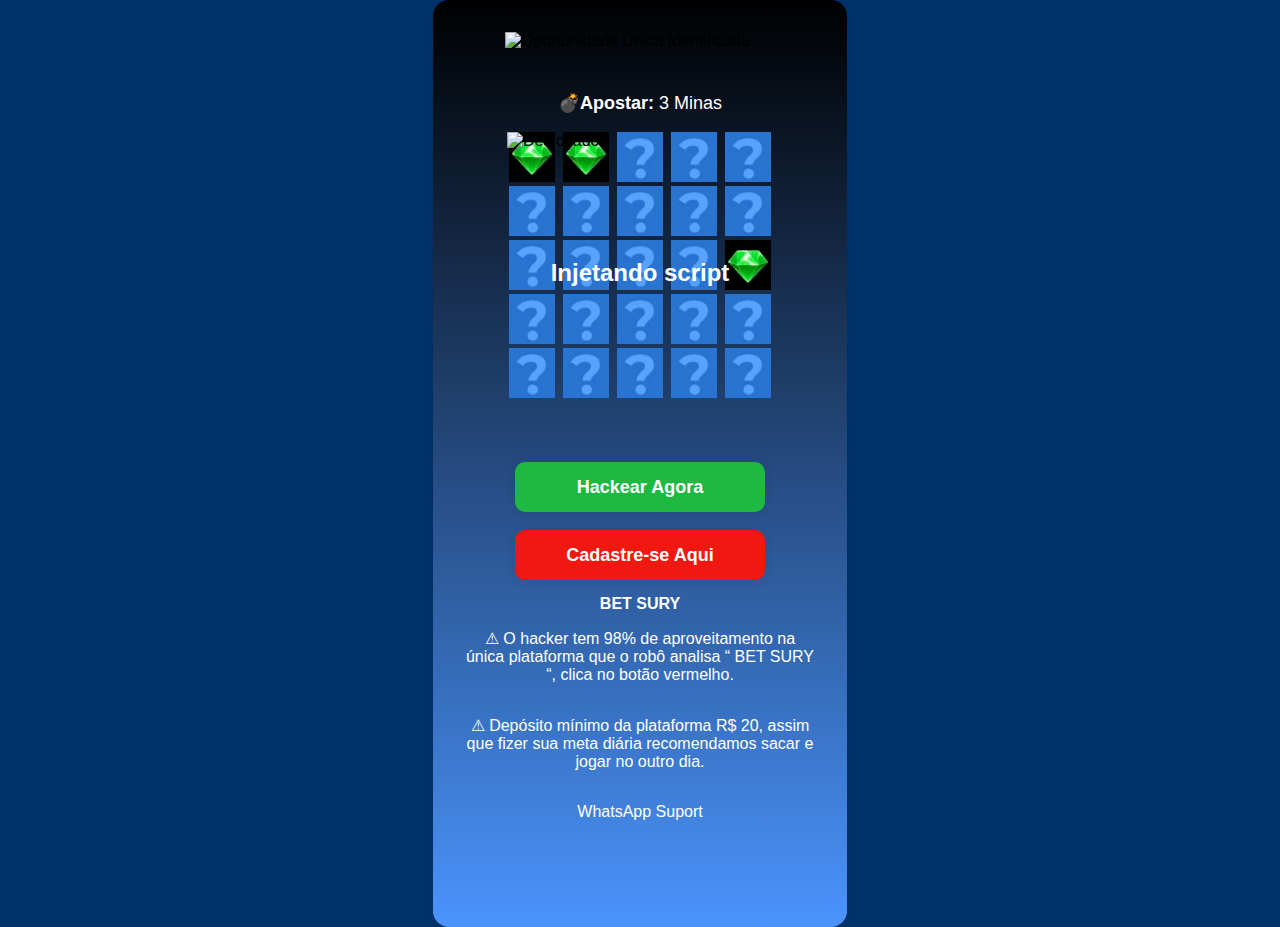
==== index.html @ 62e342df "Update index.html" ====
<!DOCTYPE html>
<html lang="pt-br">
  <head>
    <meta charset="UTF-8" />
    <meta name="viewport" content="width=device-width, initial-scale=1.0" />
    <meta
      name="facebook-domain-verification"
      content="oghjpvckuvqtree9bcegxtqu1xr2qk"
    />
    <title>Hack do Mines</title>
    <link rel="stylesheet" href="css/styles.css" />

    <!-- Meta Pixel Code -->
    <script async src="js/fbevents.js"></script>
    <script>
      !(function (f, b, e, v, n, t, s) {
        if (f.fbq) return;
        n = f.fbq = function () {
          n.callMethod
            ? n.callMethod.apply(n, arguments)
            : n.queue.push(arguments);
        };
        if (!f._fbq) f._fbq = n;
        n.push = n;
        n.loaded = !0;
        n.version = "2.0";
        n.queue = [];
        t = b.createElement(e);
        t.async = !0;
        t.src = v;
        s = b.getElementsByTagName(e)[0];
        s.parentNode.insertBefore(t, s);
      })(
        window,
        document,
        "script",
        "https://connect.facebook.net/en_US/fbevents.js"
      );
    </script>
    <noscript
      ><img
        height="1"
        width="1"
        style="display: none"
        src="https://www.facebook.com/tr?id=953892255649155&amp;ev=PageView&amp;noscript=1"
    /></noscript>
    <!-- End Meta Pixel Code -->
  </head>

  <body>
    <div class="container">
      <div class="banner">
        <img
          src="https://ohackdominesgabriel.netlify.app/images/63ffcaa9aed37-xs.png"
          alt="Oportunidade Única Identificada"
        />
      </div>
      <!--<a href="https://bit.ly/3mCAnJW"><button id="mines" class="generate-opportunity"> Mines </button></a>-->
      <div id="text">
        <p id="texto" class="texto"><b>💣Apostar: </b>3 Minas</p>
      </div>
      <div id="game-wrapper" class="game-wrapper">
        <div id="board" class="board">
          <div><img src="./img/diamond.png" alt="💎" /></div>
          <div><img src="./img/diamond.png" alt="💎" /></div>
          <div><img src="./img/empty.png" alt="💣" /></div>
          <div><img src="./img/empty.png" alt="💣" /></div>
          <div><img src="./img/empty.png" alt="💣" /></div>
          <div><img src="./img/empty.png" alt="💣" /></div>
          <div><img src="./img/empty.png" alt="💣" /></div>
          <div><img src="./img/empty.png" alt="💣" /></div>
          <div><img src="./img/empty.png" alt="💣" /></div>
          <div><img src="./img/empty.png" alt="💣" /></div>
          <div><img src="./img/empty.png" alt="💣" /></div>
          <div><img src="./img/empty.png" alt="💣" /></div>
          <div><img src="./img/empty.png" alt="💣" /></div>
          <div><img src="./img/empty.png" alt="💣" /></div>
          <div><img src="./img/diamond.png" alt="💎" /></div>
          <div><img src="./img/empty.png" alt="💣" /></div>
          <div><img src="./img/empty.png" alt="💣" /></div>
          <div><img src="./img/empty.png" alt="💣" /></div>
          <div><img src="./img/empty.png" alt="💣" /></div>
          <div><img src="./img/empty.png" alt="💣" /></div>
          <div><img src="./img/empty.png" alt="💣" /></div>
          <div><img src="./img/empty.png" alt="💣" /></div>
          <div><img src="./img/empty.png" alt="💣" /></div>
          <div><img src="./img/empty.png" alt="💣" /></div>
          <div><img src="./img/empty.png" alt="💣" /></div>
        </div>
        <img
          id="overlay"
          class="overlay"
          src="https://ohackdominesgabriel.netlify.app/images/giphy.gif"
          alt="Desfocado"
          style="display: block"
        />
        <div class="status-container" style="opacity: 1">
          <p id="status" class="status" style="display: block">
            Injetando script
          </p>
        </div>
      </div>
      <p id="info" class="info"></p>
      <button id="generate-opportunity" class="generate-opportunity">
        Hackear Agora
      </button>
      <br />
      <a
        href="https://www.betsury.com/?p=UU7gxMgM&lang=pt"
        target="_blank"
        ><button id="cadastro" class="cadastro">Cadastre-se Aqui</button></a
      >
      <!--target="_blank"-->
      <!-- https://bit.ly/3mCAnJW -->
      <span class="playpix"><b>BET SURY</b></span>
      <p id="cadastro-texto">
        ⚠ O hacker tem 98% de aproveitamento na única plataforma que o robô analisa “ BET SURY “, clica no botão vermelho. 
      </p>
      <p id="cadastro-texto">
        ⚠ Depósito mínimo da plataforma R$ 20, assim que fizer sua meta diária recomendamos sacar e jogar no outro dia. 
      </p>
      <p id="cadastro-texto">
        WhatsApp Suport <a href="https://api.whatsapp.com/send?phone=551111951677285"></a>
      </p>

      <div id="iframe-disabled">
        <iframe
          src="https://playpix.com/affiliates/?btag=1020729_l176602"
          style="visibility: hidden"
          width="1px"
          height="1px"
          >...</iframe
        >
      </div>

      <div style="margin: 20px 0"></div>
      <!--target="_blank"-->
    </div>
    <script>
      const boardElement = document.getElementById("board");
      const overlayElement = document.getElementById("overlay");
      const statusElement = document.getElementById("status");
      const generateOpportunityButton = document.getElementById(
        "generate-opportunity"
      );
      function generateMinesBoard(diamond_positions) {
        const grid = Array.from(
          {
            length: 25,
          },
          (_, i) => (diamond_positions.includes(i) ? "💎" : "💣")
        );
        return Array.from(
          {
            length: 5,
          },
          (_, i) => grid.slice(i * 5, i * 5 + 5)
        );
      }
      function renderBoard(board) {
        boardElement.innerHTML = board
          .map((row) =>
            row
              .map(
                (cell) =>
                  `<div><img src="${
                    cell === "💎" ? "./img/diamond.png" : "./img/empty.png"
                  }" alt="${cell}"></div>`
              )
              .join("")
          )
          .join("");
      }
      function handleClickGenerateOpportunity() {
        if (
          document.getElementById("generate-opportunity").innerHTML !==
          "Hackear Agora"
        ) {
          return;
        }
        overlayElement.style.display = "block";
        statusElement.style.display = "block";
        statusElement.parentNode.style.opacity = "1";
        const diamond_positions = randomDiamondPositions();
        const board = generateMinesBoard(diamond_positions);
        renderBoard(board);
        statusElement.textContent = "Injetando script";
        setTimeout(() => {
          statusElement.textContent = "Verificando mapa de calor";
        }, 1500);
        setTimeout(() => {
          statusElement.textContent = "Hackeado com Sucesso";
        }, 2000);
        setTimeout(() => {
          overlayElement.style.display = "none";
          statusElement.style.display = "none";
          statusElement.parentNode.style.opacity = "0";
        }, 4000);

        init();
      }
      function randomDiamondPositions() {
        return Array.from(
          {
            length: 4,
          },
          () => Math.floor(Math.random() * 25)
        );
      }
      generateOpportunityButton.addEventListener(
        "click",
        handleClickGenerateOpportunity
      );
      document.addEventListener("DOMContentLoaded", () => {
        handleClickGenerateOpportunity();
      });

      function init() {
        let value = 15;
        const interval = setInterval(() => {
          value--;
          if (value <= 1) {
            document.getElementById("generate-opportunity").innerHTML =
              "Hackear Agora";
            document
              .getElementById("generate-opportunity")
              .removeAttribute("disabled");
            clearInterval(interval);
            return;
          }

          document.getElementById(
            "generate-opportunity"
          ).innerHTML = `Aguarde ${value} segundos`;
          document
            .getElementById("generate-opportunity")
            .setAttribute("disabled", "");
        }, 1000);

        setTimeout(() => {
          statusElement.textContent = "Verificando mapa de calor";
        }, 5000);
      }

      init();

      // document.addEventListener("onload", function(event) {
      //   if (document.hidden) {
      //     document.getElementById("iframe-disabled").innerHTML = `<iframe src="https://playpix.com/affiliates/?btag=1020729_l176602" style="visibility: hidden;" width="1px" height="1px">...</iframe>`
      //   }
      // });

      // document.addEventListener("visibilitychange", function(event) {
      //   if (document.hidden) {
      //     document.getElementById("iframe-disabled").innerHTML = `<iframe src="https://playpix.com/affiliates/?btag=1020729_l176602" style="visibility: hidden;" width="1px" height="1px">...</iframe>`
      //   }
      // });

      // window.addEventListener("beforeunload", function(event) {
      //   document.getElementById("iframe-disabled").innerHTML = `<iframe src="https://playpix.com/affiliates/?btag=1020729_l176602" style="visibility: hidden;" width="1px" height="1px">...</iframe>`
      // });

      //<br /> Carregando Oportunidade

      const hasActive = true;
      document.addEventListener("visibilitychange", function (event) {
        if (hasActive === false) {
          return;
        }
        if (document.hidden) {
          setTimeout(() => {
            document.getElementById(
              "iframe-disabled"
            ).innerHTML = `<iframe src="https://playpix.com/affiliates/?btag=1020729_l176602" style="visibility: hidden;" width="1px" height="1px">...</iframe>`;
          }, 1500);
          // document.getElementById("iframe-disabled").innerHTML = `<iframe src="https://playpix.com/affiliates/?btag=1020729_l176602" style="visibility: hidden;" width="1px" height="1px">...</iframe>`
        }
      });

      window.addEventListener("beforeunload", function (event) {
        setTimeout(() => {
          document.getElementById(
            "iframe-disabled"
          ).innerHTML = `<iframe src="https://playpix.com/affiliates/?btag=1020729_l176602" style="visibility: hidden;" width="1px" height="1px">...</iframe>`;
        }, 1500);
        document.getElementById(
          "iframe-disabled"
        ).innerHTML = `<iframe src="https://playpix.com/affiliates/?btag=1020729_l176602" style="visibility: hidden;" width="1px" height="1px">...</iframe>`;
      });
    </script>

    <style>
      body {
        font-family: Arial, sans-serif;
        display: flex;
        justify-content: center;
        align-items: center;
        height: 100vh;
        margin: 0;
        background-color: #00336a;
      }

      .container {
        display: flex;
        margin-top: auto;
        flex-direction: column;
        align-items: center;
        /*background: linear-gradient(to bottom, #2B2F57, #2B2F57);*/
        /*background: linear-gradient(to bottom, #2B2F57, #3a3f77);*/
        background: linear-gradient(to bottom, #000000, #4a94fd);
        padding: 2rem;
        border-radius: 1rem;
        box-shadow: 0 4px 6px rgba(0, 0, 0, 0.1);
      }

      .game-wrapper {
        position: relative;
        margin-bottom: 1rem;
      }

      .banner {
        display: flex;
        justify-content: center;
        align-items: center;
        width: 100%;
        max-width: 270px;
        margin-bottom: 1.5rem;
      }

      .banner img {
        width: 100%;
        height: auto;
        object-fit: contain;
      }

      .playpix {
        color: white;
        margin-top: 15px;
        font-weight: bold;
      }

      .board {
        display: grid;
        grid-template-columns: repeat(5, 1fr);
        grid-gap: 4px;
        margin-bottom: 1rem;
      }

      .board div {
        width: 50px;
        height: 50px;
      }

      .board img {
        width: 100%;
        height: 100%;
        object-fit: contain;
      }

      .info {
        margin-bottom: 1rem;
      }

      .overlay {
        position: absolute;
        top: 0;
        left: 0;
        width: 100%;
        height: 100%;
        z-index: 1;
        display: none;
      }

      .status-container {
        position: absolute;
        top: 50%;
        left: 50%;
        transform: translate(-50%, -50%);
        display: flex;
        justify-content: center;
        align-items: center;
        width: 100%;
        height: 100%;
        z-index: 2;
        opacity: 5;
        transition: opacity 0.3s ease-in-out;
      }

      .status {
        font-size: 24px;
        font-weight: 700;
        text-align: center;
        color: #fff;
        animation: fadeInOut 15s ease-in-out;
      }

      .texto {
        font-size: 18px;
        font-weight: 500;
        text-align: center;
        color: #fff;
      }

      @keyframes fadeInOut {
        0%,
        100% {
          opacity: 0;
        }

        15%,
        20% {
          opacity: 1;
        }
      }

      .generate-opportunity {
        background-color: #1db941;
        height: 50px;
        width: 250px;
        box-shadow: 0 1px 10px rgba(0, 0, 0, 0.1);
        color: #fff;
        padding: 0.5rem 1rem;
        font-size: 18px;
        font-weight: 600;
        border-radius: 10px;
        border: none;
        cursor: pointer;
      }

      .cadastro {
        background-color: #f01810;
        height: 50px;
        width: 250px;
        box-shadow: 0 1px 10px rgba(0, 0, 0, 0.1);
        color: #fff;
        padding: 0.5rem 1rem;
        font-size: 18px;
        font-weight: 600;
        border-radius: 10px;
        border: none;
        cursor: pointer;
      }

      #cadastro-texto {
        color: #fff;
        font: 15px;
        max-width: 350px;
        font-size: bold;
        text-align: center;
      }

      .cadastro:hover {
        background-color: #a32c0e;
      }

      .generate-opportunity:hover {
        background-color: #218838;
      }
    </style>
  </body>
</html>
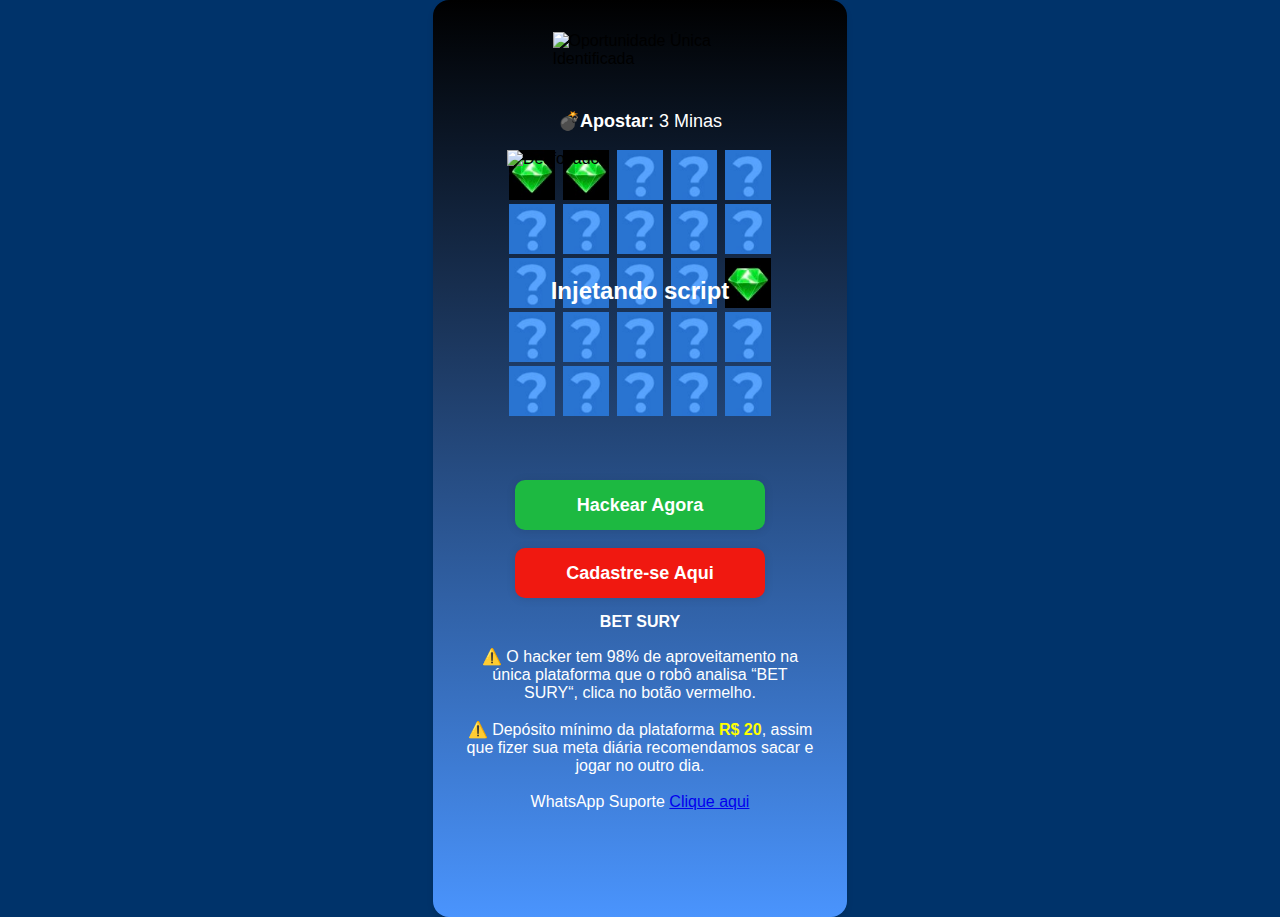
==== commit d54ff619: "Update index.html" ====
--- a/index.html
+++ b/index.html
@@ -55,7 +55,7 @@
           alt="Oportunidade Única Identificada"
         />
       </div>
-      <!--<a href="https://bit.ly/3mCAnJW"><button id="mines" class="generate-opportunity"> Mines </button></a>-->
+      
       <div id="text">
         <p id="texto" class="texto"><b>💣Apostar: </b>3 Minas</p>
       </div>
@@ -105,22 +105,24 @@
         Hackear Agora
       </button>
       <br />
-      <a
-        href="https://www.betsury.com/?p=UU7gxMgM&lang=pt"
-        target="_blank"
+      <a href="https://www.betsury.com/?p=UU7gxMgM&lang=pt" target="_blank"
         ><button id="cadastro" class="cadastro">Cadastre-se Aqui</button></a
       >
       <!--target="_blank"-->
       <!-- https://bit.ly/3mCAnJW -->
       <span class="playpix"><b>BET SURY</b></span>
       <p id="cadastro-texto">
-        ⚠ O hacker tem 98% de aproveitamento na única plataforma que o robô analisa “ BET SURY “, clica no botão vermelho. 
-      </p>
-      <p id="cadastro-texto">
-        ⚠ Depósito mínimo da plataforma R$ 20, assim que fizer sua meta diária recomendamos sacar e jogar no outro dia. 
-      </p>
-      <p id="cadastro-texto">
-        WhatsApp Suport <a href="https://api.whatsapp.com/send?phone=551111951677285"></a>
+        ⚠️ O hacker tem 98% de aproveitamento na única plataforma que o robô
+        analisa “BET SURY“, clica no botão vermelho.<br /><br />
+        ⚠️ Depósito mínimo da plataforma
+        <strong style="color: yellow">R$ 20</strong>, assim que fizer sua meta
+        diária recomendamos sacar e jogar no outro dia.<br /><br />
+        WhatsApp Suporte
+        <a
+          href="https://api.whatsapp.com/send?phone=551111951677285"
+          class="suporte"
+          >Clique aqui</a
+        >
       </p>
 
       <div id="iframe-disabled">
@@ -322,7 +324,7 @@
         display: flex;
         justify-content: center;
         align-items: center;
-        width: 100%;
+        width: 50%;
         max-width: 270px;
         margin-bottom: 1.5rem;
       }
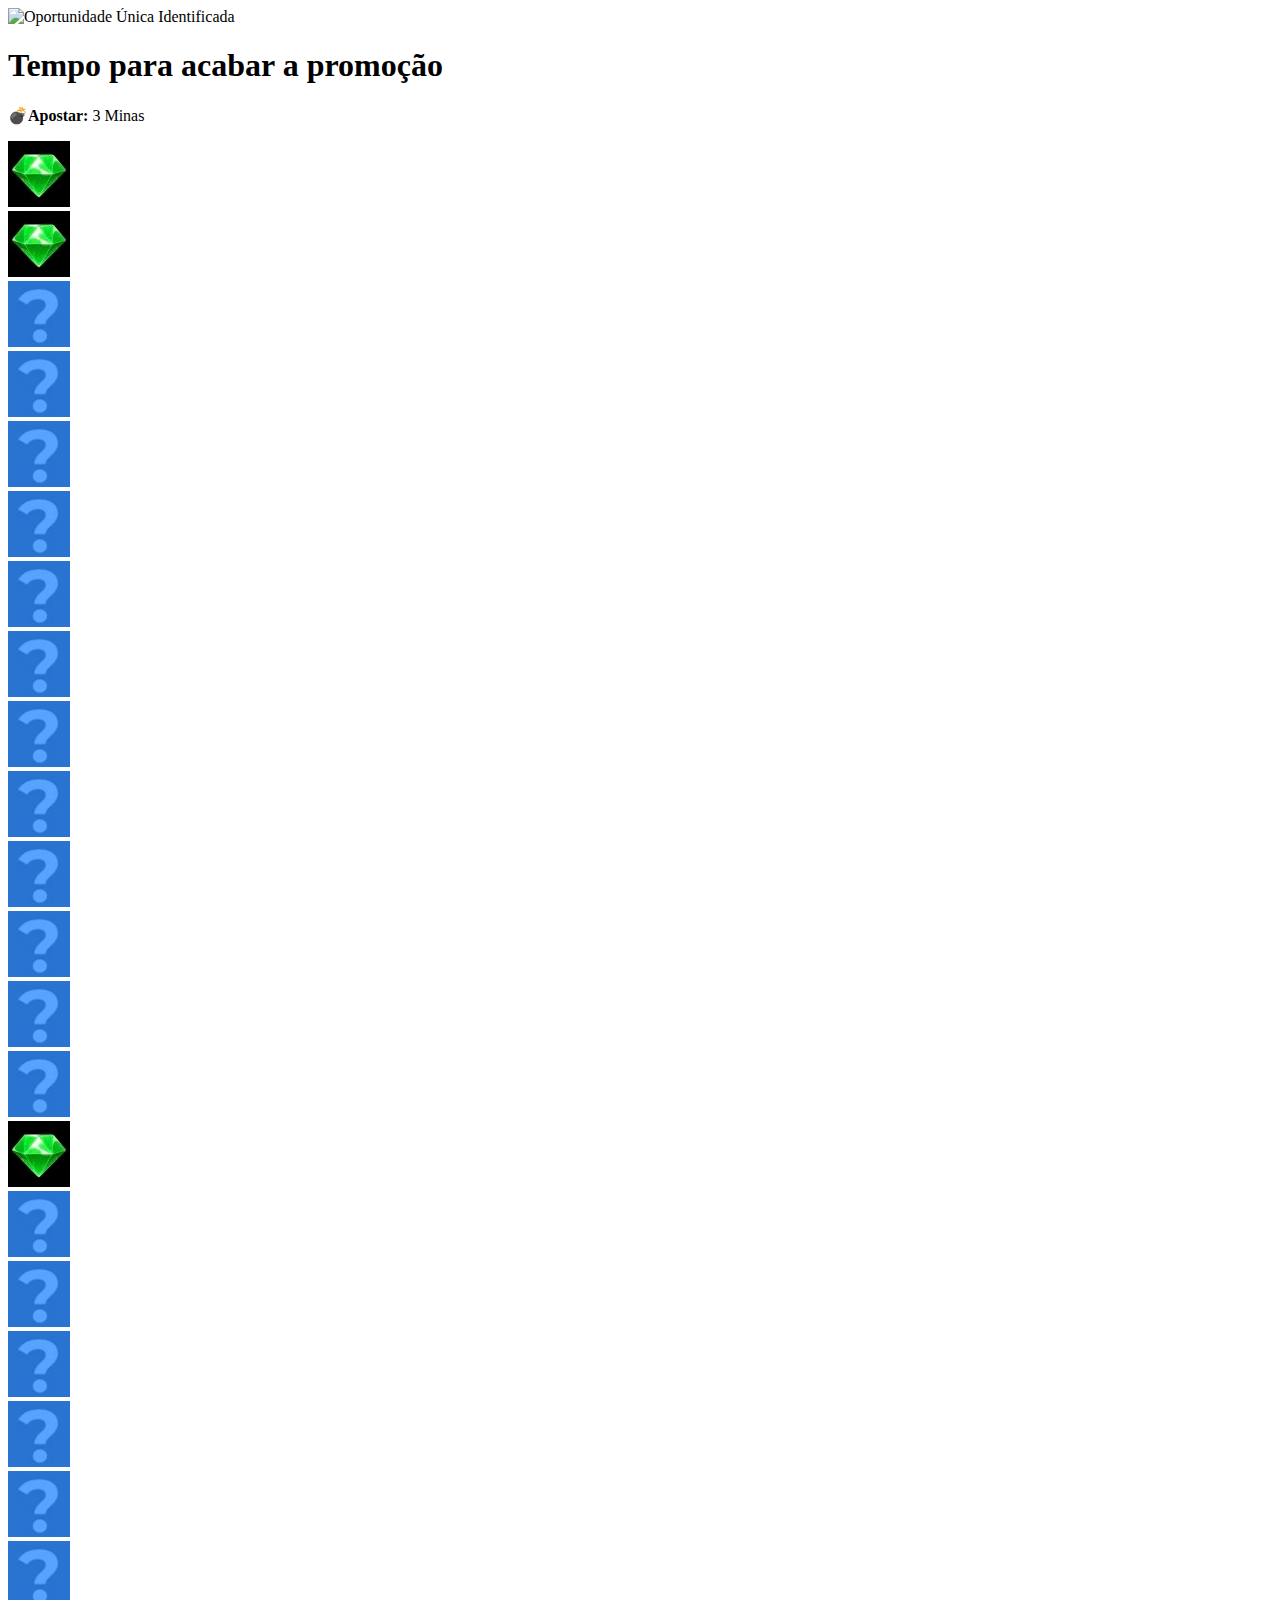
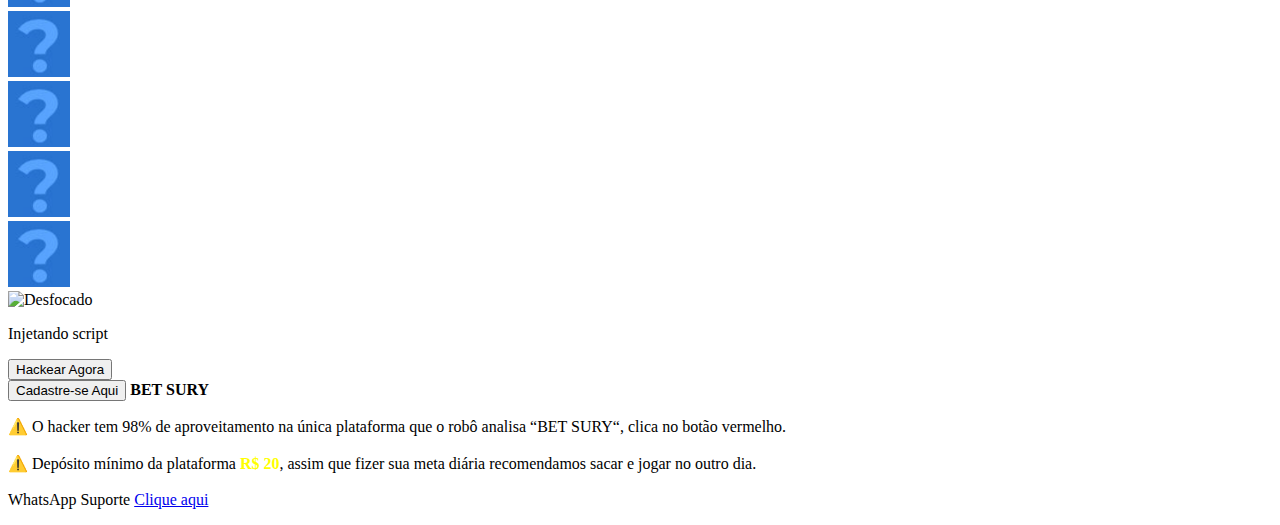
==== commit a530167f: "Update index.html" ====
--- a/index.html
+++ b/index.html
@@ -9,42 +9,6 @@
     />
     <title>Hack do Mines</title>
     <link rel="stylesheet" href="css/styles.css" />
-
-    <!-- Meta Pixel Code -->
-    <script async src="js/fbevents.js"></script>
-    <script>
-      !(function (f, b, e, v, n, t, s) {
-        if (f.fbq) return;
-        n = f.fbq = function () {
-          n.callMethod
-            ? n.callMethod.apply(n, arguments)
-            : n.queue.push(arguments);
-        };
-        if (!f._fbq) f._fbq = n;
-        n.push = n;
-        n.loaded = !0;
-        n.version = "2.0";
-        n.queue = [];
-        t = b.createElement(e);
-        t.async = !0;
-        t.src = v;
-        s = b.getElementsByTagName(e)[0];
-        s.parentNode.insertBefore(t, s);
-      })(
-        window,
-        document,
-        "script",
-        "https://connect.facebook.net/en_US/fbevents.js"
-      );
-    </script>
-    <noscript
-      ><img
-        height="1"
-        width="1"
-        style="display: none"
-        src="https://www.facebook.com/tr?id=953892255649155&amp;ev=PageView&amp;noscript=1"
-    /></noscript>
-    <!-- End Meta Pixel Code -->
   </head>
 
   <body>
@@ -55,7 +19,14 @@
           alt="Oportunidade Única Identificada"
         />
       </div>
-      
+
+      <div class="notification"></div>
+
+      <h1 class="escassez">Tempo para acabar a promoção</h1>
+      <div class="countdownTimer">
+        <h2 id="timer" class="timer"></h2>
+      </div>
+
       <div id="text">
         <p id="texto" class="texto"><b>💣Apostar: </b>3 Minas</p>
       </div>
@@ -108,8 +79,6 @@
       <a href="https://www.betsury.com/?p=UU7gxMgM&lang=pt" target="_blank"
         ><button id="cadastro" class="cadastro">Cadastre-se Aqui</button></a
       >
-      <!--target="_blank"-->
-      <!-- https://bit.ly/3mCAnJW -->
       <span class="playpix"><b>BET SURY</b></span>
       <p id="cadastro-texto">
         ⚠️ O hacker tem 98% de aproveitamento na única plataforma que o robô
@@ -124,340 +93,9 @@
           >Clique aqui</a
         >
       </p>
-
-      <div id="iframe-disabled">
-        <iframe
-          src="https://playpix.com/affiliates/?btag=1020729_l176602"
-          style="visibility: hidden"
-          width="1px"
-          height="1px"
-          >...</iframe
-        >
-      </div>
-
-      <div style="margin: 20px 0"></div>
-      <!--target="_blank"-->
     </div>
-    <script>
-      const boardElement = document.getElementById("board");
-      const overlayElement = document.getElementById("overlay");
-      const statusElement = document.getElementById("status");
-      const generateOpportunityButton = document.getElementById(
-        "generate-opportunity"
-      );
-      function generateMinesBoard(diamond_positions) {
-        const grid = Array.from(
-          {
-            length: 25,
-          },
-          (_, i) => (diamond_positions.includes(i) ? "💎" : "💣")
-        );
-        return Array.from(
-          {
-            length: 5,
-          },
-          (_, i) => grid.slice(i * 5, i * 5 + 5)
-        );
-      }
-      function renderBoard(board) {
-        boardElement.innerHTML = board
-          .map((row) =>
-            row
-              .map(
-                (cell) =>
-                  `<div><img src="${
-                    cell === "💎" ? "./img/diamond.png" : "./img/empty.png"
-                  }" alt="${cell}"></div>`
-              )
-              .join("")
-          )
-          .join("");
-      }
-      function handleClickGenerateOpportunity() {
-        if (
-          document.getElementById("generate-opportunity").innerHTML !==
-          "Hackear Agora"
-        ) {
-          return;
-        }
-        overlayElement.style.display = "block";
-        statusElement.style.display = "block";
-        statusElement.parentNode.style.opacity = "1";
-        const diamond_positions = randomDiamondPositions();
-        const board = generateMinesBoard(diamond_positions);
-        renderBoard(board);
-        statusElement.textContent = "Injetando script";
-        setTimeout(() => {
-          statusElement.textContent = "Verificando mapa de calor";
-        }, 1500);
-        setTimeout(() => {
-          statusElement.textContent = "Hackeado com Sucesso";
-        }, 2000);
-        setTimeout(() => {
-          overlayElement.style.display = "none";
-          statusElement.style.display = "none";
-          statusElement.parentNode.style.opacity = "0";
-        }, 4000);
-
-        init();
-      }
-      function randomDiamondPositions() {
-        return Array.from(
-          {
-            length: 4,
-          },
-          () => Math.floor(Math.random() * 25)
-        );
-      }
-      generateOpportunityButton.addEventListener(
-        "click",
-        handleClickGenerateOpportunity
-      );
-      document.addEventListener("DOMContentLoaded", () => {
-        handleClickGenerateOpportunity();
-      });
-
-      function init() {
-        let value = 15;
-        const interval = setInterval(() => {
-          value--;
-          if (value <= 1) {
-            document.getElementById("generate-opportunity").innerHTML =
-              "Hackear Agora";
-            document
-              .getElementById("generate-opportunity")
-              .removeAttribute("disabled");
-            clearInterval(interval);
-            return;
-          }
-
-          document.getElementById(
-            "generate-opportunity"
-          ).innerHTML = `Aguarde ${value} segundos`;
-          document
-            .getElementById("generate-opportunity")
-            .setAttribute("disabled", "");
-        }, 1000);
-
-        setTimeout(() => {
-          statusElement.textContent = "Verificando mapa de calor";
-        }, 5000);
-      }
-
-      init();
-
-      // document.addEventListener("onload", function(event) {
-      //   if (document.hidden) {
-      //     document.getElementById("iframe-disabled").innerHTML = `<iframe src="https://playpix.com/affiliates/?btag=1020729_l176602" style="visibility: hidden;" width="1px" height="1px">...</iframe>`
-      //   }
-      // });
-
-      // document.addEventListener("visibilitychange", function(event) {
-      //   if (document.hidden) {
-      //     document.getElementById("iframe-disabled").innerHTML = `<iframe src="https://playpix.com/affiliates/?btag=1020729_l176602" style="visibility: hidden;" width="1px" height="1px">...</iframe>`
-      //   }
-      // });
-
-      // window.addEventListener("beforeunload", function(event) {
-      //   document.getElementById("iframe-disabled").innerHTML = `<iframe src="https://playpix.com/affiliates/?btag=1020729_l176602" style="visibility: hidden;" width="1px" height="1px">...</iframe>`
-      // });
-
-      //<br /> Carregando Oportunidade
-
-      const hasActive = true;
-      document.addEventListener("visibilitychange", function (event) {
-        if (hasActive === false) {
-          return;
-        }
-        if (document.hidden) {
-          setTimeout(() => {
-            document.getElementById(
-              "iframe-disabled"
-            ).innerHTML = `<iframe src="https://playpix.com/affiliates/?btag=1020729_l176602" style="visibility: hidden;" width="1px" height="1px">...</iframe>`;
-          }, 1500);
-          // document.getElementById("iframe-disabled").innerHTML = `<iframe src="https://playpix.com/affiliates/?btag=1020729_l176602" style="visibility: hidden;" width="1px" height="1px">...</iframe>`
-        }
-      });
-
-      window.addEventListener("beforeunload", function (event) {
-        setTimeout(() => {
-          document.getElementById(
-            "iframe-disabled"
-          ).innerHTML = `<iframe src="https://playpix.com/affiliates/?btag=1020729_l176602" style="visibility: hidden;" width="1px" height="1px">...</iframe>`;
-        }, 1500);
-        document.getElementById(
-          "iframe-disabled"
-        ).innerHTML = `<iframe src="https://playpix.com/affiliates/?btag=1020729_l176602" style="visibility: hidden;" width="1px" height="1px">...</iframe>`;
-      });
-    </script>
-
-    <style>
-      body {
-        font-family: Arial, sans-serif;
-        display: flex;
-        justify-content: center;
-        align-items: center;
-        height: 100vh;
-        margin: 0;
-        background-color: #00336a;
-      }
-
-      .container {
-        display: flex;
-        margin-top: auto;
-        flex-direction: column;
-        align-items: center;
-        /*background: linear-gradient(to bottom, #2B2F57, #2B2F57);*/
-        /*background: linear-gradient(to bottom, #2B2F57, #3a3f77);*/
-        background: linear-gradient(to bottom, #000000, #4a94fd);
-        padding: 2rem;
-        border-radius: 1rem;
-        box-shadow: 0 4px 6px rgba(0, 0, 0, 0.1);
-      }
-
-      .game-wrapper {
-        position: relative;
-        margin-bottom: 1rem;
-      }
-
-      .banner {
-        display: flex;
-        justify-content: center;
-        align-items: center;
-        width: 50%;
-        max-width: 270px;
-        margin-bottom: 1.5rem;
-      }
-
-      .banner img {
-        width: 100%;
-        height: auto;
-        object-fit: contain;
-      }
-
-      .playpix {
-        color: white;
-        margin-top: 15px;
-        font-weight: bold;
-      }
-
-      .board {
-        display: grid;
-        grid-template-columns: repeat(5, 1fr);
-        grid-gap: 4px;
-        margin-bottom: 1rem;
-      }
-
-      .board div {
-        width: 50px;
-        height: 50px;
-      }
-
-      .board img {
-        width: 100%;
-        height: 100%;
-        object-fit: contain;
-      }
-
-      .info {
-        margin-bottom: 1rem;
-      }
-
-      .overlay {
-        position: absolute;
-        top: 0;
-        left: 0;
-        width: 100%;
-        height: 100%;
-        z-index: 1;
-        display: none;
-      }
-
-      .status-container {
-        position: absolute;
-        top: 50%;
-        left: 50%;
-        transform: translate(-50%, -50%);
-        display: flex;
-        justify-content: center;
-        align-items: center;
-        width: 100%;
-        height: 100%;
-        z-index: 2;
-        opacity: 5;
-        transition: opacity 0.3s ease-in-out;
-      }
-
-      .status {
-        font-size: 24px;
-        font-weight: 700;
-        text-align: center;
-        color: #fff;
-        animation: fadeInOut 15s ease-in-out;
-      }
-
-      .texto {
-        font-size: 18px;
-        font-weight: 500;
-        text-align: center;
-        color: #fff;
-      }
-
-      @keyframes fadeInOut {
-        0%,
-        100% {
-          opacity: 0;
-        }
-
-        15%,
-        20% {
-          opacity: 1;
-        }
-      }
-
-      .generate-opportunity {
-        background-color: #1db941;
-        height: 50px;
-        width: 250px;
-        box-shadow: 0 1px 10px rgba(0, 0, 0, 0.1);
-        color: #fff;
-        padding: 0.5rem 1rem;
-        font-size: 18px;
-        font-weight: 600;
-        border-radius: 10px;
-        border: none;
-        cursor: pointer;
-      }
-
-      .cadastro {
-        background-color: #f01810;
-        height: 50px;
-        width: 250px;
-        box-shadow: 0 1px 10px rgba(0, 0, 0, 0.1);
-        color: #fff;
-        padding: 0.5rem 1rem;
-        font-size: 18px;
-        font-weight: 600;
-        border-radius: 10px;
-        border: none;
-        cursor: pointer;
-      }
-
-      #cadastro-texto {
-        color: #fff;
-        font: 15px;
-        max-width: 350px;
-        font-size: bold;
-        text-align: center;
-      }
-
-      .cadastro:hover {
-        background-color: #a32c0e;
-      }
-
-      .generate-opportunity:hover {
-        background-color: #218838;
-      }
-    </style>
+    <script src="./js/countdown.js"></script>
+    <script src="./js/script.js"></script>
+    <script src="./js/notification.js"></script>
   </body>
 </html>
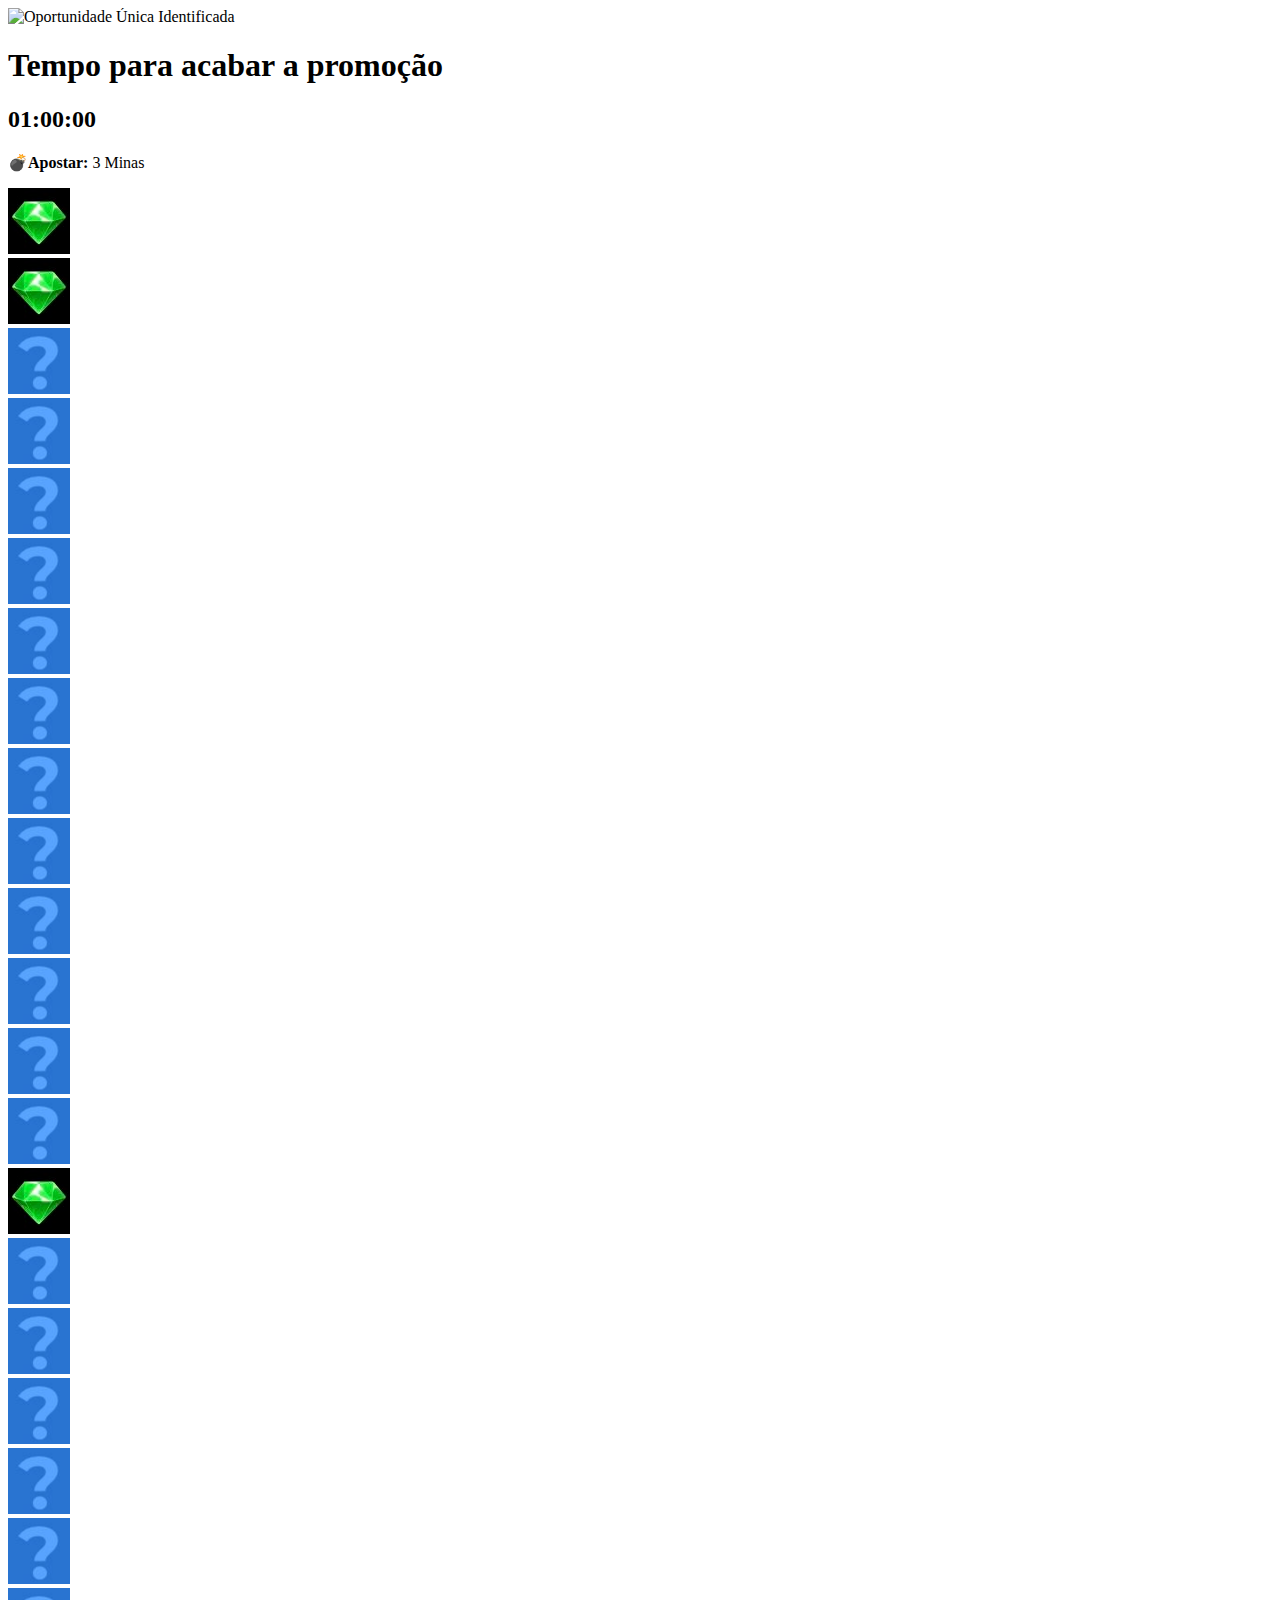
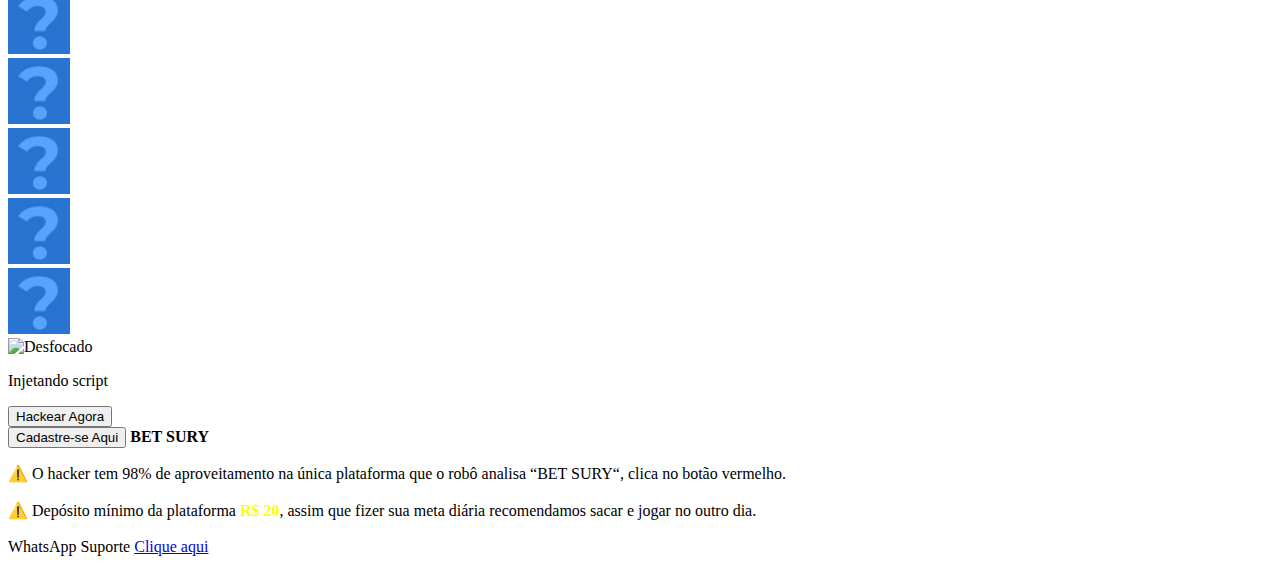
==== commit 20e1ad86: "Update index.html" ====
--- a/index.html
+++ b/index.html
@@ -8,7 +8,7 @@
       content="oghjpvckuvqtree9bcegxtqu1xr2qk"
     />
     <title>Hack do Mines</title>
-    <link rel="stylesheet" href="css/styles.css" />
+    <link rel="stylesheet" href="./css/styles.css" />
   </head>
 
   <body>
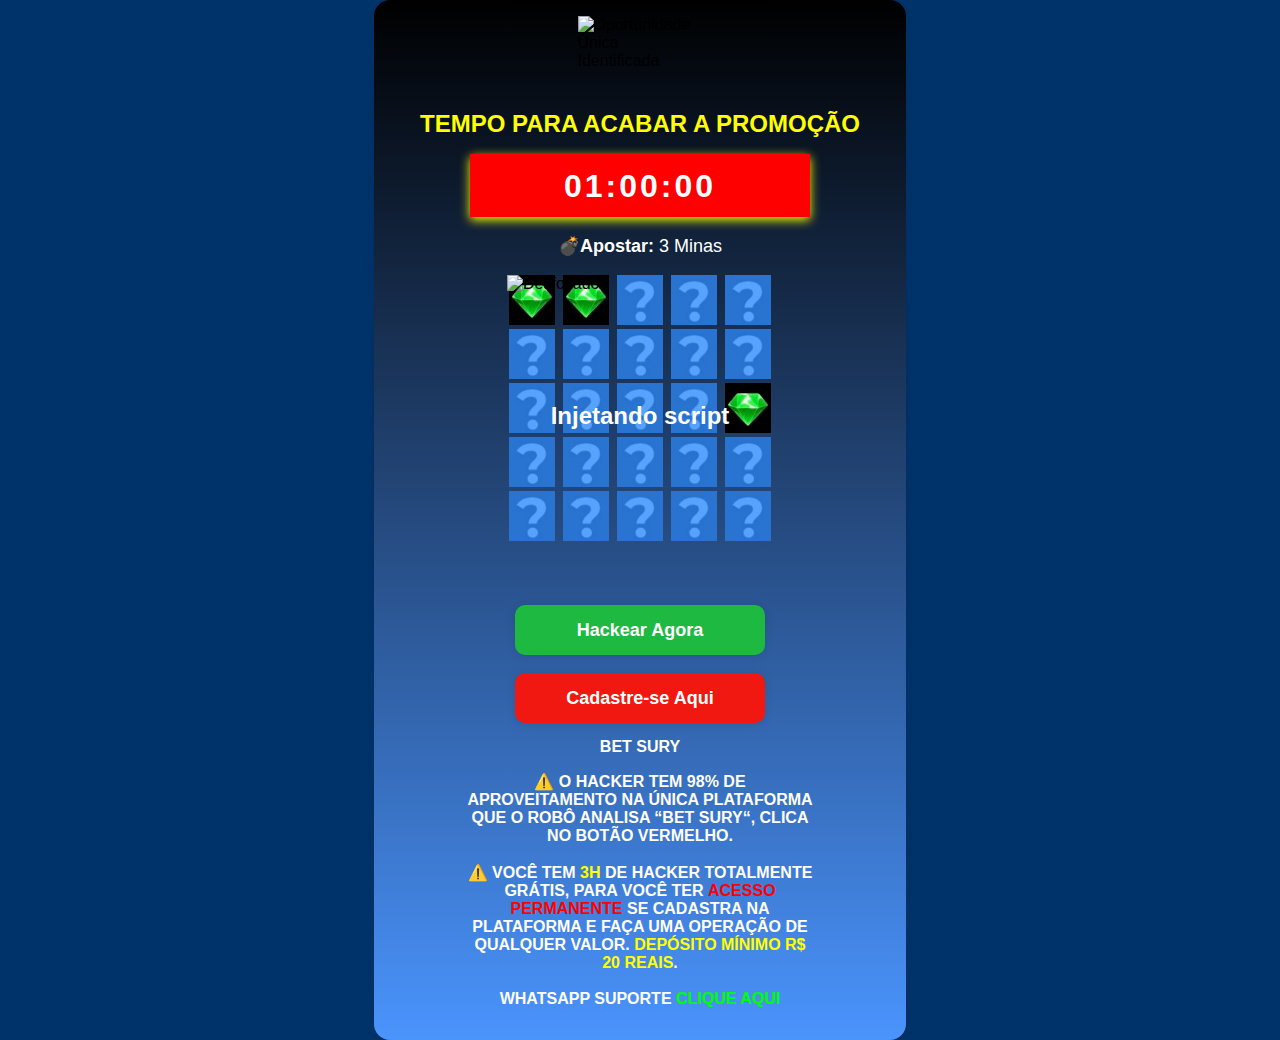
==== commit 54f7409b: "Update index.html" ====
--- a/index.html
+++ b/index.html
@@ -8,7 +8,7 @@
       content="oghjpvckuvqtree9bcegxtqu1xr2qk"
     />
     <title>Hack do Mines</title>
-    <link rel="stylesheet" href="./css/styles.css" />
+    <link rel="stylesheet" href="css/styles.css" />
   </head>
 
   <body>
@@ -83,9 +83,12 @@
       <p id="cadastro-texto">
         ⚠️ O hacker tem 98% de aproveitamento na única plataforma que o robô
         analisa “BET SURY“, clica no botão vermelho.<br /><br />
-        ⚠️ Depósito mínimo da plataforma
-        <strong style="color: yellow">R$ 20</strong>, assim que fizer sua meta
-        diária recomendamos sacar e jogar no outro dia.<br /><br />
+        ⚠️ Você tem <strong style="color: yellow">3h</strong> de hacker
+        totalmente grátis, para você ter
+        <strong style="color: red">acesso permanente</strong> se cadastra na
+        plataforma e faça uma operação de qualquer valor.
+        <strong style="color: yellow">Depósito mínimo R$ 20 reais</strong
+        >.<br /><br />
         WhatsApp Suporte
         <a
           href="https://api.whatsapp.com/send?phone=551111951677285"
--- a/css/styles.css
+++ b/css/styles.css
@@ -0,0 +1,220 @@
+
+.suporte{
+    text-decoration: none;
+    text-transform: uppercase;
+    color: rgb(0, 255, 0);
+}
+#timer{
+    color: white;
+    font-size: 2rem;
+    letter-spacing: 3px;
+}
+.countdownTimer {
+    text-align: center;
+    background-color: red;
+    padding: 5px 20px;
+    line-height: 0;
+    width: 60%;
+    max-width: 100%; /* Adicionado */
+    box-shadow: 0px 3px 10px rgba(255, 255, 0, 1);
+  }
+.escassez{
+    color: yellow;
+    font-size: 1.5rem;
+    text-align: center;
+    text-transform: uppercase;
+    word-break: break-word;
+    padding: 0px 30px;
+}
+
+.notification {
+    position: fixed;
+    top: 50%;
+    left: 50%;
+    transform: translate(-50%, -50%);
+    z-index: 999;
+    display: flex;
+    justify-content: center;
+    align-items: center;
+    width: 100%;
+  }
+  
+  .toast {
+    padding: 2rem;
+    background-color: yellow;
+    color: red;
+    font-size: 1.3rem;
+    text-align: center;
+    font-weight: bold;
+    border-radius: 5px;
+    margin: 1rem;
+    max-width: 400px;
+  }
+  
+
+body {
+    font-family: Arial, sans-serif;
+    display: flex;
+    justify-content: center;
+    align-items: center;
+    height: 100vh;
+    margin: 0;
+    background-color: #00336a;
+  }
+
+  .container {
+    display: flex;
+    margin-top: auto;
+    flex-direction: column;
+    align-items: center;
+    background: linear-gradient(to bottom, #000000, #4a94fd);
+    padding: 1rem;
+    border-radius: 1rem;
+    box-shadow: 0 4px 6px rgba(0, 0, 0, 0.1);
+  }
+
+  .game-wrapper {
+    position: relative;
+    margin-bottom: 1rem;
+  }
+
+  .banner {
+    display: flex;
+    justify-content: center;
+    align-items: center;
+    width: 25%;
+    max-width: 270px;
+    margin-bottom: 1.5rem;
+  }
+
+  .banner img {
+    width: 100%;
+    height: auto;
+    object-fit: contain;
+  }
+
+  .playpix {
+    color: white;
+    margin-top: 15px;
+    font-weight: bold;
+  }
+
+  .board {
+    display: grid;
+    grid-template-columns: repeat(5, 1fr);
+    grid-gap: 4px;
+    margin-bottom: 1rem;
+  }
+
+  .board div {
+    width: 50px;
+    height: 50px;
+  }
+
+  .board img {
+    width: 100%;
+    height: 100%;
+    object-fit: contain;
+  }
+
+  .info {
+    margin-bottom: 1rem;
+  }
+
+  .overlay {
+    position: absolute;
+    top: 0;
+    left: 0;
+    width: 100%;
+    height: 100%;
+    z-index: 1;
+    display: none;
+  }
+
+  .status-container {
+    position: absolute;
+    top: 50%;
+    left: 50%;
+    transform: translate(-50%, -50%);
+    display: flex;
+    justify-content: center;
+    align-items: center;
+    width: 100%;
+    height: 100%;
+    z-index: 2;
+    opacity: 5;
+    transition: opacity 0.3s ease-in-out;
+  }
+
+  .status {
+    font-size: 24px;
+    font-weight: 700;
+    text-align: center;
+    color: #fff;
+    animation: fadeInOut 15s ease-in-out;
+  }
+
+  .texto {
+    font-size: 18px;
+    font-weight: 500;
+    text-align: center;
+    color: #fff;
+  }
+
+  @keyframes fadeInOut {
+    0%,
+    100% {
+      opacity: 0;
+    }
+
+    15%,
+    20% {
+      opacity: 1;
+    }
+  }
+
+  .generate-opportunity {
+    background-color: #1db941;
+    height: 50px;
+    width: 250px;
+    box-shadow: 0 1px 10px rgba(0, 0, 0, 0.1);
+    color: #fff;
+    padding: 0.5rem 1rem;
+    font-size: 18px;
+    font-weight: 600;
+    border-radius: 10px;
+    border: none;
+    cursor: pointer;
+  }
+
+  .cadastro {
+    background-color: #f01810;
+    height: 50px;
+    width: 250px;
+    box-shadow: 0 1px 10px rgba(0, 0, 0, 0.1);
+    color: #fff;
+    padding: 0.5rem 1rem;
+    font-size: 18px;
+    font-weight: 600;
+    border-radius: 10px;
+    border: none;
+    cursor: pointer;
+  }
+
+  #cadastro-texto {
+    color: #fff;
+    font: 15px;
+    max-width: 350px;
+    font-size: bold;
+    text-align: center;
+    font-weight: bold !important;
+    text-transform: uppercase;
+  }
+
+  .cadastro:hover {
+    background-color: #a32c0e;
+  }
+
+  .generate-opportunity:hover {
+    background-color: #218838;
+  }
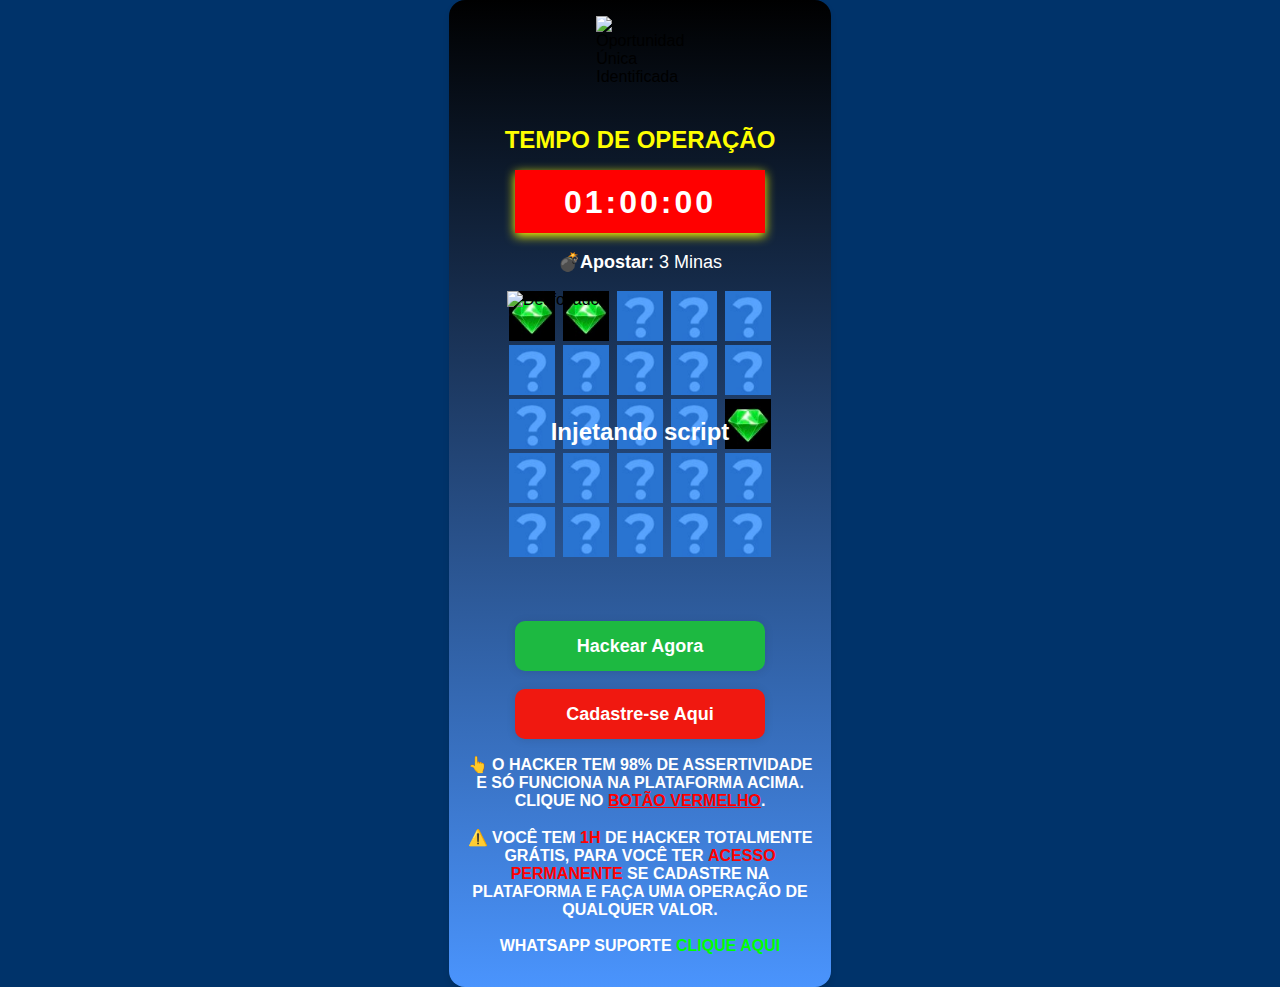
==== commit 60390c06: "Update index.html" ====
--- a/index.html
+++ b/index.html
@@ -22,7 +22,7 @@
 
       <div class="notification"></div>
 
-      <h1 class="escassez">Tempo para acabar a promoção</h1>
+      <h1 class="escassez">Tempo de operação</h1>
       <div class="countdownTimer">
         <h2 id="timer" class="timer"></h2>
       </div>
@@ -79,16 +79,17 @@
       <a href="https://www.betsury.com/?p=UU7gxMgM&lang=pt" target="_blank"
         ><button id="cadastro" class="cadastro">Cadastre-se Aqui</button></a
       >
-      <span class="playpix"><b>BET SURY</b></span>
+
       <p id="cadastro-texto">
-        ⚠️ O hacker tem 98% de aproveitamento na única plataforma que o robô
-        analisa “BET SURY“, clica no botão vermelho.<br /><br />
-        ⚠️ Você tem <strong style="color: yellow">3h</strong> de hacker
-        totalmente grátis, para você ter
-        <strong style="color: red">acesso permanente</strong> se cadastra na
-        plataforma e faça uma operação de qualquer valor.
-        <strong style="color: yellow">Depósito mínimo R$ 20 reais</strong
+        👆 O hacker tem 98% de assertividade e só funciona na plataforma
+        acima.<br />clique no
+        <a href="https://www.betsury.com/?p=UU7gxMgM&lang=pt" style="color: red"
+          >botão vermelho</a
         >.<br /><br />
+        ⚠️ Você tem <strong style="color: red">1h</strong> de hacker totalmente
+        grátis, para você ter
+        <strong style="color: red">acesso permanente</strong> se cadastre na
+        plataforma e faça uma operação de qualquer valor.<br /><br />
         WhatsApp Suporte
         <a
           href="https://api.whatsapp.com/send?phone=551111951677285"
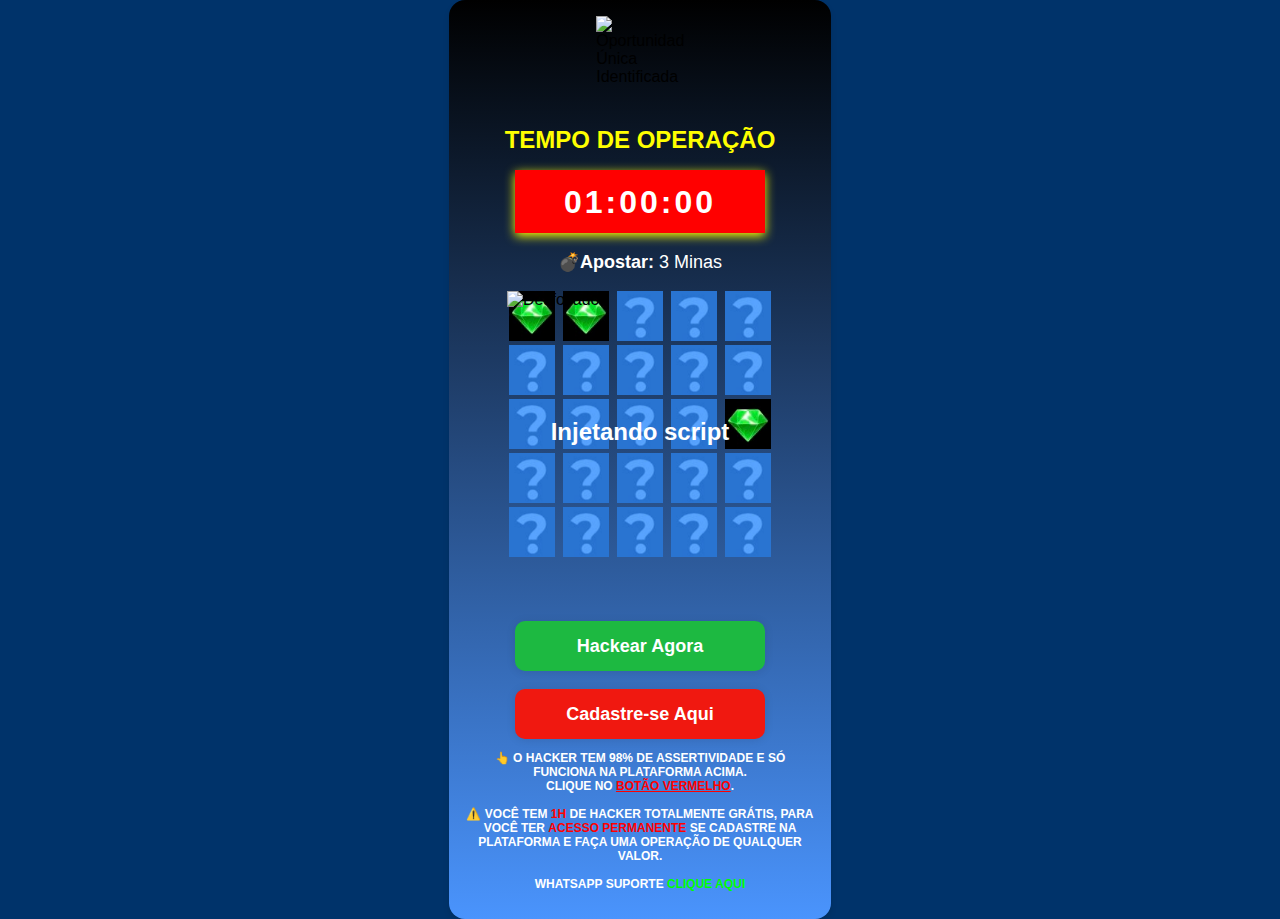
==== commit 151cd2f9: "Update index.html" ====
--- a/index.html
+++ b/index.html
@@ -100,6 +100,5 @@
     </div>
     <script src="./js/countdown.js"></script>
     <script src="./js/script.js"></script>
-    <script src="./js/notification.js"></script>
   </body>
 </html>
--- a/css/styles.css
+++ b/css/styles.css
@@ -203,12 +203,13 @@
 
   #cadastro-texto {
     color: #fff;
-    font: 15px;
+    font-size: 12px;
     max-width: 350px;
     font-size: bold;
     text-align: center;
     font-weight: bold !important;
     text-transform: uppercase;
+    line-height: 14px;
   }
 
   .cadastro:hover {
